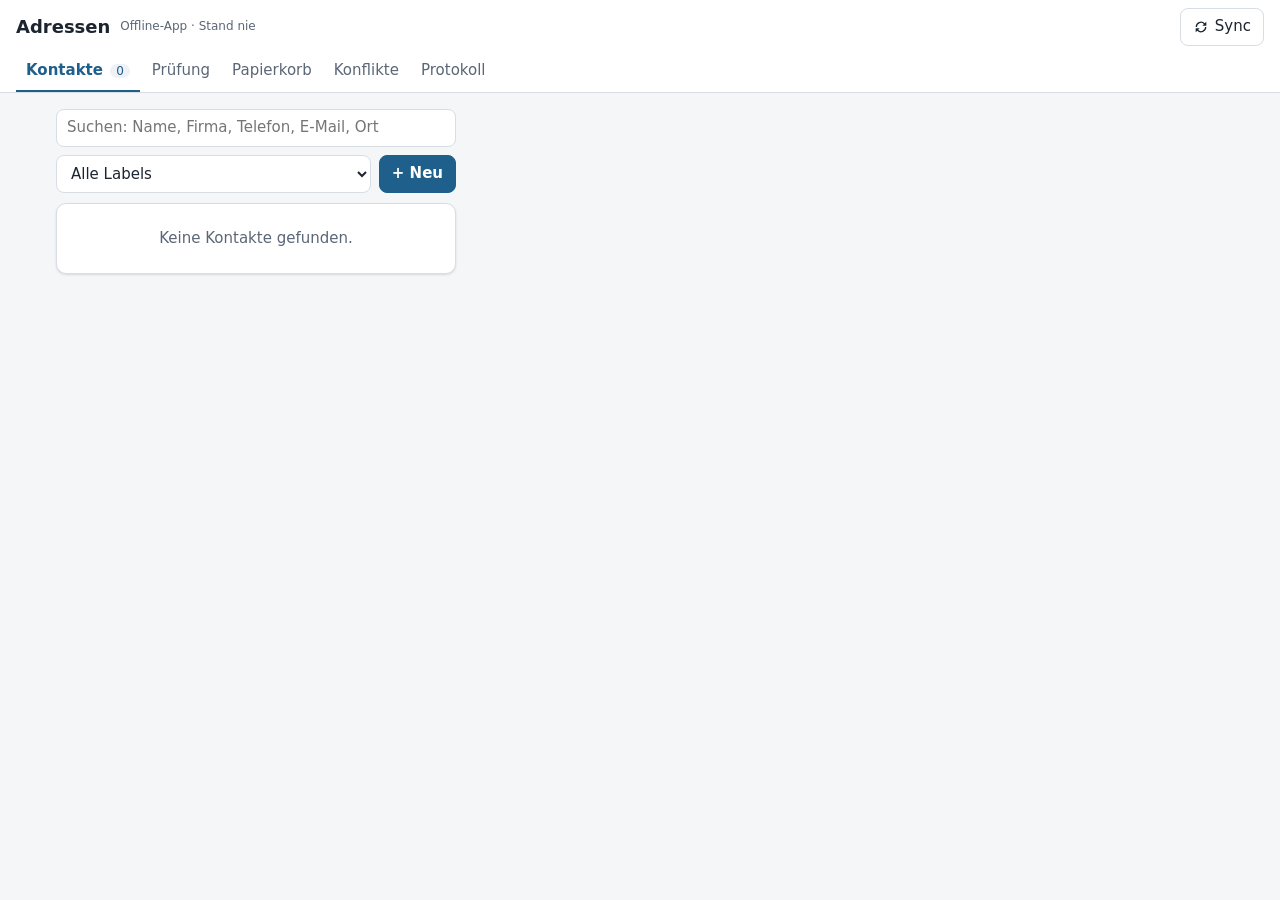
==== index.html @ d27892d9 "Adressverwaltung: eigene Kontakt-DB mit Abgleich zu Google und Handy Master-DB (SQLite) auf dem PC, " ====
<!doctype html>
<html lang="de-CH">
<head>
  <meta charset="utf-8">
  <meta name="viewport" content="width=device-width, initial-scale=1, viewport-fit=cover">
  <title>Adressverwaltung</title>
  <meta name="theme-color" content="#1f5f8b">
  <link rel="manifest" href="manifest.webmanifest">
  <link rel="icon" href="icon.svg" type="image/svg+xml">
  <link rel="apple-touch-icon" href="icon-192.png">
  <link rel="stylesheet" href="style.css">
</head>
<body>
  <header class="kopf">
    <div class="kopf-zeile">
      <h1>Adressen</h1>
      <span id="modus" class="modus"></span>
      <button id="btn-sync" class="knopf leise" type="button" title="Synchronisieren">
        <svg viewBox="0 0 24 24" aria-hidden="true"><path d="M4 12a8 8 0 0 1 13.7-5.6L20 4v6h-6l2.3-2.3A6 6 0 0 0 6 12zm16 0a8 8 0 0 1-13.7 5.6L4 20v-6h6l-2.3 2.3A6 6 0 0 0 18 12z"/></svg>
        <span>Sync</span>
      </button>
    </div>
    <nav class="reiter" id="reiter">
      <button type="button" data-ansicht="kontakte" class="aktiv">Kontakte <b id="z-kontakte"></b></button>
      <button type="button" data-ansicht="pruefung">Prüfung <b id="z-pruefung"></b></button>
      <button type="button" data-ansicht="papierkorb">Papierkorb <b id="z-papierkorb"></b></button>
      <button type="button" data-ansicht="konflikte">Konflikte <b id="z-konflikte"></b></button>
      <button type="button" data-ansicht="protokoll">Protokoll</button>
    </nav>
  </header>

  <main class="rahmen">
    <section class="spalte-liste" id="spalte-liste">
      <div class="suche" id="suchleiste">
        <input id="suche" type="search" placeholder="Suchen: Name, Firma, Telefon, E-Mail, Ort" autocomplete="off">
        <select id="filter-label" aria-label="Label"><option value="">Alle Labels</option></select>
        <button id="btn-neu" class="knopf haupt" type="button">+ Neu</button>
      </div>
      <div id="liste" class="liste" role="list"></div>
    </section>
    <section class="spalte-detail" id="spalte-detail" hidden>
      <div id="detail"></div>
    </section>
  </main>

  <div id="meldung" class="meldung" role="status" aria-live="polite" hidden></div>

  <dialog id="dialog" class="dialog">
    <form method="dialog">
      <h2 id="dialog-titel"></h2>
      <div id="dialog-text"></div>
      <div class="knoepfe">
        <button value="nein" class="knopf leise" id="dialog-nein">Abbrechen</button>
        <button value="ja" class="knopf haupt" id="dialog-ja">OK</button>
      </div>
    </form>
  </dialog>

  <script src="konfig.js"></script>
  <script src="pruefung.js"></script>
  <script src="speicher.js"></script>
  <script src="app.js"></script>
</body>
</html>
---- style.css ----
:root {
  --hg: #f5f6f8;
  --flaeche: #ffffff;
  --flaeche-2: #eef1f5;
  --text: #1c2430;
  --text-leise: #5b6676;
  --linie: #d8dde4;
  --akzent: #1f5f8b;
  --akzent-text: #ffffff;
  --akzent-leicht: #e3eef6;
  --fehler: #b42318;
  --fehler-hg: #fdecea;
  --hinweis: #8a5a00;
  --hinweis-hg: #fff4dc;
  --ok: #1e7b45;
  --schatten: 0 1px 3px rgba(16, 24, 40, .08), 0 1px 2px rgba(16, 24, 40, .05);
  color-scheme: light;
}
@media (prefers-color-scheme: dark) {
  :root:not([data-theme="light"]) {
    --hg: #12161c; --flaeche: #1a2029; --flaeche-2: #232b36; --text: #e6eaf0; --text-leise: #9aa5b4;
    --linie: #323c49; --akzent: #5aa6d6; --akzent-text: #0d1b26; --akzent-leicht: #1d3344;
    --fehler: #ff8a80; --fehler-hg: #3a1d1b; --hinweis: #f3c560; --hinweis-hg: #3a2f14; --ok: #6fcf97;
    --schatten: none; color-scheme: dark;
  }
}
:root[data-theme="dark"] {
  --hg: #12161c; --flaeche: #1a2029; --flaeche-2: #232b36; --text: #e6eaf0; --text-leise: #9aa5b4;
  --linie: #323c49; --akzent: #5aa6d6; --akzent-text: #0d1b26; --akzent-leicht: #1d3344;
  --fehler: #ff8a80; --fehler-hg: #3a1d1b; --hinweis: #f3c560; --hinweis-hg: #3a2f14; --ok: #6fcf97;
  --schatten: none; color-scheme: dark;
}

* { box-sizing: border-box; }
html, body { margin: 0; }
body {
  background: var(--hg); color: var(--text);
  font: 15px/1.45 system-ui, -apple-system, "Segoe UI", Roboto, sans-serif;
  min-height: 100vh;
}
button, input, select, textarea { font: inherit; color: inherit; }
[hidden] { display: none !important; }

.kopf {
  position: sticky; top: 0; z-index: 5; background: var(--flaeche);
  border-bottom: 1px solid var(--linie); padding: 8px 16px 0;
  padding-top: max(8px, env(safe-area-inset-top));
}
.kopf-zeile { display: flex; align-items: center; gap: 10px; }
.kopf h1 { font-size: 18px; margin: 0; }
.modus { font-size: 12px; color: var(--text-leise); flex: 1; white-space: nowrap; overflow: hidden; text-overflow: ellipsis; }
.reiter { display: flex; gap: 2px; overflow-x: auto; scrollbar-width: none; margin-top: 6px; }
.reiter button {
  border: 0; background: none; padding: 8px 10px; border-bottom: 2px solid transparent;
  color: var(--text-leise); cursor: pointer; white-space: nowrap;
}
.reiter button.aktiv { color: var(--akzent); border-bottom-color: var(--akzent); font-weight: 600; }
.reiter b { font-weight: 500; font-size: 12px; background: var(--flaeche-2); border-radius: 9px; padding: 0 6px; margin-left: 2px; }
.reiter b:empty { display: none; }

.knopf {
  display: inline-flex; align-items: center; gap: 6px; border: 1px solid var(--linie);
  background: var(--flaeche); border-radius: 8px; padding: 7px 12px; cursor: pointer; min-height: 36px;
}
.knopf svg { width: 16px; height: 16px; fill: currentColor; }
.knopf.haupt { background: var(--akzent); color: var(--akzent-text); border-color: var(--akzent); font-weight: 600; }
.knopf.gefahr { color: var(--fehler); border-color: var(--fehler); }
.knopf.leise { background: transparent; }
.knopf:disabled { opacity: .5; cursor: default; }
.knopf.dreht svg { animation: drehen 1s linear infinite; }
@keyframes drehen { to { transform: rotate(360deg); } }

.rahmen { display: grid; grid-template-columns: minmax(300px, 400px) 1fr; gap: 16px; padding: 16px; max-width: 1200px; margin: 0 auto; }
.spalte-liste, .spalte-detail { min-width: 0; }
.suche { display: flex; gap: 8px; flex-wrap: wrap; margin-bottom: 10px; }
.suche input { flex: 1 1 100%; }
.suche select { flex: 1; }
input, select, textarea {
  background: var(--flaeche); border: 1px solid var(--linie); border-radius: 8px; padding: 7px 10px;
  min-height: 38px; width: 100%; min-width: 0;
}
textarea { min-height: 90px; resize: vertical; }
input:focus, select:focus, textarea:focus { outline: 2px solid var(--akzent); outline-offset: -1px; border-color: var(--akzent); }

.liste { background: var(--flaeche); border: 1px solid var(--linie); border-radius: 10px; box-shadow: var(--schatten); overflow: hidden; }
.liste .buchstabe { padding: 4px 14px; font-size: 12px; font-weight: 600; color: var(--text-leise); background: var(--flaeche-2); }
.eintrag { display: flex; gap: 10px; align-items: center; padding: 9px 14px; border-top: 1px solid var(--linie); cursor: pointer; }
.liste > .eintrag:first-child, .buchstabe + .eintrag { border-top: 0; }
.eintrag:hover { background: var(--flaeche-2); }
.eintrag.gewaehlt { background: var(--akzent-leicht); }
.eintrag .avatar {
  flex: none; width: 34px; height: 34px; border-radius: 50%; background: var(--akzent-leicht); color: var(--akzent);
  display: grid; place-items: center; font-weight: 600; font-size: 13px;
}
.eintrag .text { min-width: 0; flex: 1; }
.eintrag .name { font-weight: 500; white-space: nowrap; overflow: hidden; text-overflow: ellipsis; }
.eintrag .unter { font-size: 13px; color: var(--text-leise); white-space: nowrap; overflow: hidden; text-overflow: ellipsis; }
.eintrag .marke { font-size: 11px; padding: 1px 6px; border-radius: 6px; }
.marke.fehler { background: var(--fehler-hg); color: var(--fehler); }
.marke.hinweis { background: var(--hinweis-hg); color: var(--hinweis); }
.marke.lokal { background: var(--akzent-leicht); color: var(--akzent); }
.leer { padding: 24px; text-align: center; color: var(--text-leise); }

.karte { background: var(--flaeche); border: 1px solid var(--linie); border-radius: 10px; box-shadow: var(--schatten); padding: 16px 18px; }
.karte h2 { margin: 0 0 2px; font-size: 22px; }
.karte .zeile-knoepfe { display: flex; gap: 8px; flex-wrap: wrap; margin-top: 16px; }
.unterzeile { color: var(--text-leise); margin: 0 0 12px; }
.feldliste { display: grid; grid-template-columns: max-content 1fr; gap: 6px 16px; margin: 12px 0 0; }
.feldliste dt { color: var(--text-leise); font-size: 13px; padding-top: 1px; }
.feldliste dd { margin: 0; overflow-wrap: anywhere; }
.feldliste a { color: var(--akzent); text-decoration: none; }
.notiz { white-space: pre-wrap; }
.chips { display: flex; gap: 6px; flex-wrap: wrap; }
.chip { border: 1px solid var(--linie); border-radius: 14px; padding: 2px 10px; font-size: 13px; background: var(--flaeche); cursor: pointer; }
.chip.an { background: var(--akzent); color: var(--akzent-text); border-color: var(--akzent); }
.zurueck { display: none; margin-bottom: 10px; }

/* Eingabemaske */
.maske fieldset { border: 0; padding: 0; margin: 0 0 18px; }
.maske legend { font-weight: 600; margin-bottom: 8px; font-size: 14px; color: var(--text-leise); text-transform: uppercase; letter-spacing: .04em; }
.raster { display: grid; grid-template-columns: repeat(2, minmax(0, 1fr)); gap: 10px 12px; }
.raster .breit { grid-column: 1 / -1; }
.feld label { display: block; font-size: 13px; color: var(--text-leise); margin-bottom: 3px; }
.feld .pflicht::after { content: " *"; color: var(--fehler); }
.mehrfach { display: grid; gap: 8px; }
.mehrfach-zeile { display: grid; grid-template-columns: minmax(0, 1fr) 130px 36px; gap: 8px; align-items: start; }
.adress-zeile { display: grid; grid-template-columns: 100px minmax(0, 1fr) 36px; grid-auto-flow: dense; gap: 8px; padding: 10px; border: 1px dashed var(--linie); border-radius: 8px; }
.adress-zeile .strasse { grid-column: 1 / 3; }
.adress-zeile .land { grid-column: 2 / 4; }
.adress-zeile .typ { grid-column: 1 / 2; }
.weg { border: 0; background: none; color: var(--text-leise); cursor: pointer; font-size: 20px; height: 38px; border-radius: 8px; }
.weg:hover { background: var(--fehler-hg); color: var(--fehler); }
.dazu { border: 1px dashed var(--linie); background: none; border-radius: 8px; padding: 6px 10px; cursor: pointer; color: var(--akzent); justify-self: start; }
.msg { font-size: 12.5px; margin-top: 3px; }
.msg.fehler { color: var(--fehler); }
.msg.hinweis { color: var(--hinweis); }
.msg.vorschau { color: var(--ok); }
.feld-fehler { border-color: var(--fehler) !important; background: var(--fehler-hg); }
.feld-hinweis { border-color: var(--hinweis) !important; }
.checkzeile { display: flex; gap: 8px; align-items: center; }
.checkzeile input { width: 20px; min-height: 20px; }
.zusammenfassung { border-radius: 8px; padding: 10px 12px; margin-bottom: 14px; font-size: 14px; }
.zusammenfassung.fehler { background: var(--fehler-hg); color: var(--fehler); }
.zusammenfassung ul { margin: 4px 0 0; padding-left: 18px; }
.pruef-eintrag ul { margin: 4px 0 0; padding-left: 18px; font-size: 13px; }

.konflikt { margin-bottom: 12px; }
.vergleich { display: grid; grid-template-columns: 1fr 1fr; gap: 10px; margin-top: 10px; font-size: 13px; }
.vergleich > div { background: var(--flaeche-2); border-radius: 8px; padding: 8px 10px; overflow-wrap: anywhere; }
.vergleich h3 { margin: 0 0 4px; font-size: 13px; }
.protokoll { font-size: 13px; }
.protokoll .eintrag { cursor: default; display: grid; grid-template-columns: 130px 1fr; }

.meldung {
  position: fixed; left: 50%; bottom: max(20px, env(safe-area-inset-bottom)); transform: translateX(-50%);
  background: var(--text); color: var(--hg); padding: 10px 16px; border-radius: 10px; z-index: 20;
  max-width: calc(100vw - 32px); box-shadow: 0 4px 16px rgba(0,0,0,.2);
}
.dialog { border: 1px solid var(--linie); border-radius: 12px; background: var(--flaeche); color: var(--text); max-width: min(520px, calc(100vw - 32px)); padding: 18px; }
.dialog::backdrop { background: rgba(0, 0, 0, .4); }
.dialog h2 { margin: 0 0 8px; font-size: 18px; }
.dialog ul { padding-left: 18px; }
.knoepfe { display: flex; justify-content: flex-end; gap: 8px; margin-top: 16px; }

@media (max-width: 760px) {
  .rahmen { grid-template-columns: 1fr; padding: 12px 16px; }
  .rahmen.detail-offen .spalte-liste { display: none; }
  .rahmen:not(.detail-offen) .spalte-detail { display: none; }
  .zurueck { display: inline-flex; }
  .raster { grid-template-columns: 1fr; }
  .mehrfach-zeile { grid-template-columns: minmax(0, 1fr) 105px 36px; }
  .kopf-zeile .knopf span { display: none; }
  .vergleich { grid-template-columns: 1fr; }
  .protokoll .eintrag { grid-template-columns: 1fr; }
}
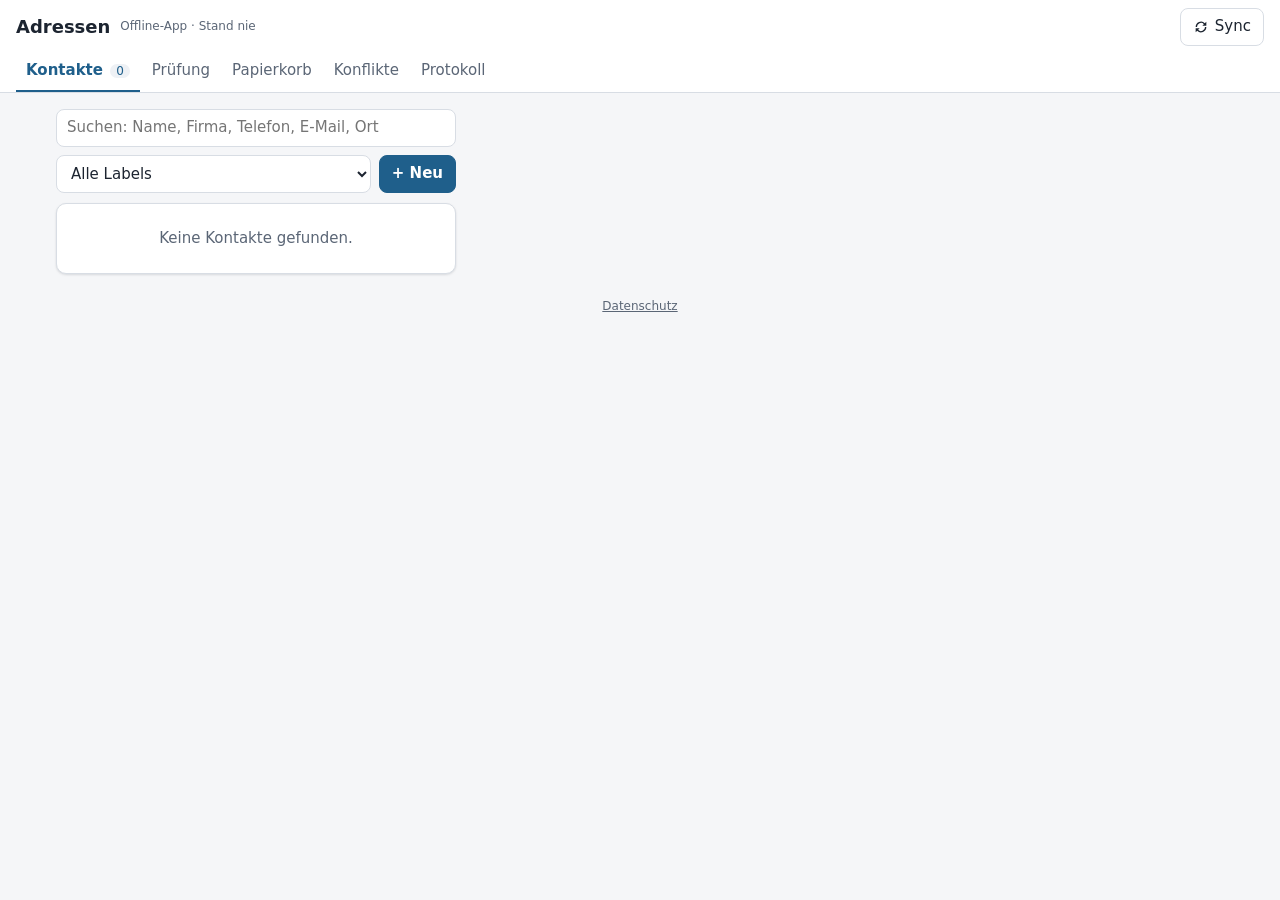
==== commit c78c5416: "Adressverwaltung: Offline-App mit Google-Client-ID, Datenschutzseite Co-Authored-By: Claude Opus 5.5" ====
--- a/index.html
+++ b/index.html
@@ -43,6 +43,8 @@
     </section>
   </main>
 
+  <footer class="fuss"><a href="datenschutz.html">Datenschutz</a></footer>
+
   <div id="meldung" class="meldung" role="status" aria-live="polite" hidden></div>
 
   <dialog id="dialog" class="dialog">
--- a/style.css
+++ b/style.css
@@ -151,6 +151,9 @@
 .protokoll { font-size: 13px; }
 .protokoll .eintrag { cursor: default; display: grid; grid-template-columns: 130px 1fr; }
 
+.fuss { text-align: center; padding: 8px 16px 24px; font-size: 12px; }
+.fuss a { color: var(--text-leise); }
+
 .meldung {
   position: fixed; left: 50%; bottom: max(20px, env(safe-area-inset-bottom)); transform: translateX(-50%);
   background: var(--text); color: var(--hg); padding: 10px 16px; border-radius: 10px; z-index: 20;
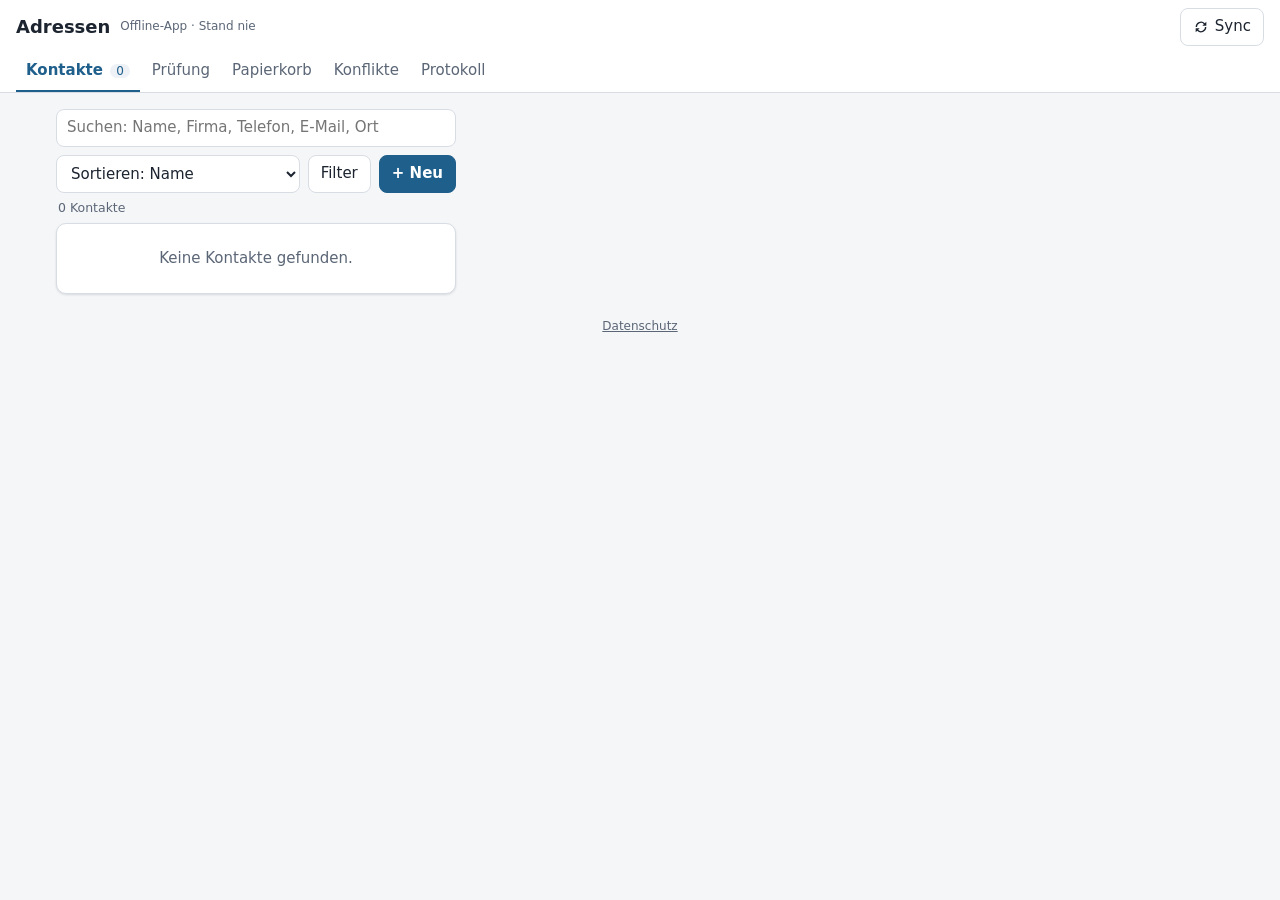
==== commit 1f6413a4: "Adressverwaltung: Detail mitlaufend, Sortierung und Filter, deutsche Google-Systemlabels Co-Authored" ====
--- a/index.html
+++ b/index.html
@@ -33,9 +33,43 @@
     <section class="spalte-liste" id="spalte-liste">
       <div class="suche" id="suchleiste">
         <input id="suche" type="search" placeholder="Suchen: Name, Firma, Telefon, E-Mail, Ort" autocomplete="off">
-        <select id="filter-label" aria-label="Label"><option value="">Alle Labels</option></select>
+        <select id="sortierung" aria-label="Sortierung">
+          <option value="name">Sortieren: Name</option>
+          <option value="nachname">Sortieren: Nachname</option>
+          <option value="firma">Sortieren: Firma</option>
+          <option value="ort">Sortieren: Ort</option>
+          <option value="geaendert">Sortieren: Zuletzt geändert</option>
+          <option value="erstellt">Sortieren: Zuletzt erfasst</option>
+          <option value="geburtstag">Sortieren: Nächster Geburtstag</option>
+        </select>
+        <button id="btn-filter" class="knopf" type="button" aria-expanded="false">Filter <b id="z-filter"></b></button>
         <button id="btn-neu" class="knopf haupt" type="button">+ Neu</button>
+        <div id="filterfeld" class="filterfeld" hidden>
+          <label>Label <select id="filter-label"><option value="">Alle</option></select></label>
+          <label>Land <select id="filter-land"><option value="">Alle</option></select></label>
+          <label>Angaben <select id="filter-merkmal">
+            <option value="">Alle</option>
+            <option value="tel">mit Telefon</option>
+            <option value="ohne-tel">ohne Telefon</option>
+            <option value="mail">mit E-Mail</option>
+            <option value="ohne-mail">ohne E-Mail</option>
+            <option value="adr">mit Adresse</option>
+            <option value="ohne-adr">ohne Adresse</option>
+            <option value="gb">mit Geburtstag</option>
+            <option value="firma">mit Firma</option>
+            <option value="fehler">mit Fehlern (Prüfung)</option>
+          </select></label>
+          <label>Geändert <select id="filter-zeit">
+            <option value="">jederzeit</option>
+            <option value="1">heute</option>
+            <option value="7">letzte 7 Tage</option>
+            <option value="30">letzte 30 Tage</option>
+            <option value="365">letztes Jahr</option>
+          </select></label>
+          <button id="btn-filter-weg" class="knopf leise" type="button">Zurücksetzen</button>
+        </div>
       </div>
+      <div id="trefferzahl" class="trefferzahl" aria-live="polite"></div>
       <div id="liste" class="liste" role="list"></div>
     </section>
     <section class="spalte-detail" id="spalte-detail" hidden>
--- a/style.css
+++ b/style.css
@@ -70,11 +70,27 @@
 .knopf.dreht svg { animation: drehen 1s linear infinite; }
 @keyframes drehen { to { transform: rotate(360deg); } }
 
-.rahmen { display: grid; grid-template-columns: minmax(300px, 400px) 1fr; gap: 16px; padding: 16px; max-width: 1200px; margin: 0 auto; }
+.rahmen { display: grid; grid-template-columns: minmax(300px, 400px) 1fr; gap: 16px; padding: 16px; max-width: 1200px; margin: 0 auto; align-items: start; }
 .spalte-liste, .spalte-detail { min-width: 0; }
-.suche { display: flex; gap: 8px; flex-wrap: wrap; margin-bottom: 10px; }
+/* Detail läuft beim Scrollen der Liste mit und scrollt bei langen Masken selbst */
+.spalte-detail {
+  position: sticky; top: calc(var(--kopf-h, 96px) + 16px);
+  max-height: calc(100vh - var(--kopf-h, 96px) - 32px); overflow-y: auto; overscroll-behavior: contain;
+  border-radius: 10px;
+}
+.suche { display: flex; gap: 8px; flex-wrap: wrap; margin-bottom: 6px; }
 .suche input { flex: 1 1 100%; }
 .suche select { flex: 1; }
+.suche #sortierung { flex: 1 1 160px; }
+.knopf b { font-weight: 600; font-size: 12px; background: var(--akzent); color: var(--akzent-text); border-radius: 9px; padding: 0 6px; }
+.knopf b:empty { display: none; }
+.knopf[aria-expanded="true"] { background: var(--akzent-leicht); border-color: var(--akzent); }
+.filterfeld { flex: 1 1 100%; display: grid; grid-template-columns: repeat(2, minmax(0, 1fr)); gap: 8px 10px;
+  background: var(--flaeche); border: 1px solid var(--linie); border-radius: 10px; padding: 10px 12px; }
+.filterfeld label { display: grid; gap: 3px; font-size: 12.5px; color: var(--text-leise); }
+.filterfeld select { color: var(--text); }
+.filterfeld .knopf { grid-column: 1 / -1; justify-self: end; }
+.trefferzahl { font-size: 12.5px; color: var(--text-leise); margin: 0 2px 6px; min-height: 1em; }
 input, select, textarea {
   background: var(--flaeche); border: 1px solid var(--linie); border-radius: 8px; padding: 7px 10px;
   min-height: 38px; width: 100%; min-width: 0;
@@ -167,6 +183,7 @@
 
 @media (max-width: 760px) {
   .rahmen { grid-template-columns: 1fr; padding: 12px 16px; }
+  .spalte-detail { position: static; max-height: none; overflow: visible; }
   .rahmen.detail-offen .spalte-liste { display: none; }
   .rahmen:not(.detail-offen) .spalte-detail { display: none; }
   .zurueck { display: inline-flex; }
